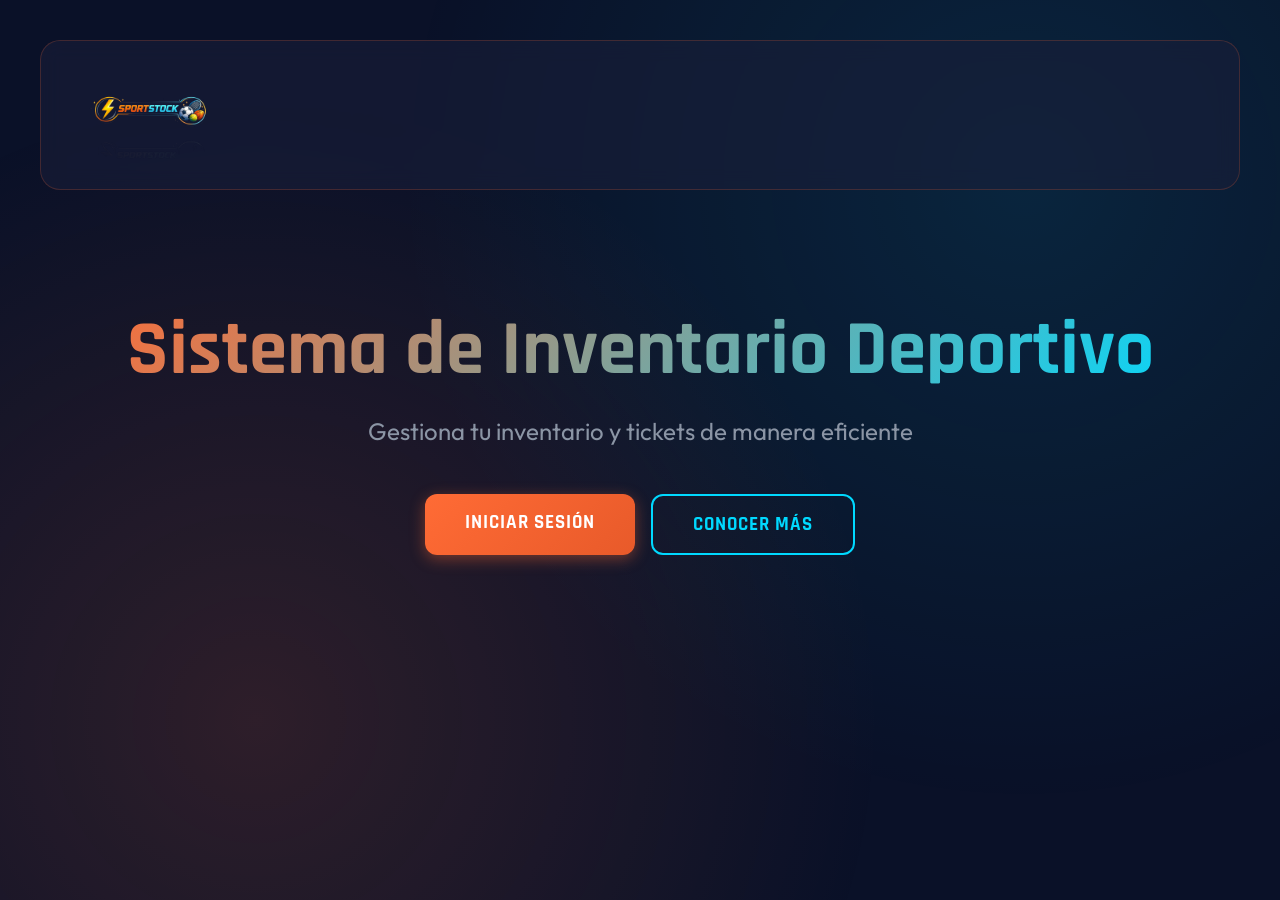
==== dashboard.html @ 63e5577b "Proyecto de Aula" ====
<!DOCTYPE html>
<html lang="es">
<head>
    <meta charset="UTF-8">
    <meta name="viewport" content="width=device-width, initial-scale=1.0">
    <title>Dashboard - SportStock</title>
    <link href="https://fonts.googleapis.com/css2?family=Rajdhani:wght@300;400;500;600;700&family=Outfit:wght@300;400;500;600&display=swap" rel="stylesheet">
    <link href="css/dashboard.css" rel="stylesheet">
    <link href="css/mediaquerys.css" rel="stylesheet">
</head>   
   
<body>
    <div class="grid-pattern"></div>
    <div class="container">
        <!-- HEADER -->
        <header class="header">
            <img class="logo" src="img/Logo deportivo.png" alt="Logo"/>
            <div class="header-right">
                <div class="user-info">
                    <span class="user-role-badge" id="user-role" title="" aria-label="Rol de usuario"></span>
                    <button class="btn btn-secondary btn-small" onclick="logout()">Cerrar Sesión</button>
                </div>
                <button class="hamburger" onclick="toggleMenu()">
                    <span class="hamburger-line"></span>
                    <span class="hamburger-line"></span>
                    <span class="hamburger-line"></span>
                </button>
            </div>
        </header>

        <div class="mobile-menu" id="mobile-menu">
            <button class="close-menu" onclick="toggleMenu()">&times;</button>
            <a href="#" onclick="showView('dashboard'); toggleMenu();">Dashboard</a>
            <a href="#" onclick="showView('inventory'); toggleMenu();">Inventario</a>
            <a href="#" onclick="showView('tickets'); toggleMenu();">Tickets</a>
            <a href="#" onclick="showView('reports'); toggleMenu();">Reportes</a>
        </div>

        <!-- VISTA: DASHBOARD -->
        <div id="dashboard-view" class="view active">
            <h1 class="section-title">Dashboard</h1>
            
            <div class="stats-grid">
                <div class="stat-card">
                    <h3>Total Artículos</h3>
                    <div class="stat-value" id="total-items">0</div>
                </div>
                <div class="stat-card">
                    <h3>Disponibles</h3>
                    <div class="stat-value" id="available-items">0</div>
                </div>
                <div class="stat-card">
                    <h3>Tickets Abiertos</h3>
                    <div class="stat-value" id="open-tickets">0</div>
                </div>
                <div class="stat-card">
                    <h3>Total Tickets</h3>
                    <div class="stat-value" id="total-tickets">0</div>
                </div>
            </div>
        </div>

        <!-- VISTA: INVENTARIO -->
        <div id="inventory-view" class="view">
            <h1 class="section-title">Gestión de Inventario</h1>
            
            <div class="card">
                <div style="display: flex; justify-content: space-between; align-items: center; margin-bottom: 1.5rem;">
                    <h2 style="font-family: 'Rajdhani', sans-serif; font-size: 1.5rem; color: var(--text-light);">Artículos</h2>
                    <button class="btn btn-primary" onclick="openInventoryModal()">+ Nuevo Artículo</button>
                </div>
                
                <div style="overflow-x: auto;">
                    <table id="inventory-table">
                        <thead>
                            <tr>
                                <th>Código</th>
                                <th>Nombre</th>
                                <th>Categoría</th>
                                <th>Cantidad</th>
                                <th>Estado</th>
                                <th>Acciones</th>
                            </tr>
                        </thead>
                        <tbody id="inventory-tbody">
                            <!-- Datos dinámicos -->
                        </tbody>
                    </table>
                </div>
            </div>
        </div>

        <!-- VISTA: TICKETS -->
        <div id="tickets-view" class="view">
            <h1 class="section-title">Sistema de Tickets</h1>
            
            <div class="card">
                <div style="display: flex; justify-content: space-between; align-items: center; margin-bottom: 1.5rem;">
                    <h2 style="font-family: 'Rajdhani', sans-serif; font-size: 1.5rem; color: var(--text-light);">Tickets</h2>
                    <button class="btn btn-primary" onclick="openTicketModal()">+ Nuevo Ticket</button>
                </div>
                
                <div style="overflow-x: auto;">
                    <table id="tickets-table">
                        <thead>
                            <tr>
                                <th>ID</th>
                                <th>Título</th>
                                <th>Solicitante</th>
                                <th>Estado</th>
                                <th>Fecha</th>
                                <th>Acciones</th>
                            </tr>
                        </thead>
                        <tbody id="tickets-tbody">
                            <!-- Datos dinámicos -->
                        </tbody>
                    </table>
                </div>
            </div>
        </div>

        <!-- VISTA: REPORTES -->
        <div id="reports-view" class="view">
            <h1 class="section-title">Reportes y Estadísticas</h1>
            
            <div class="stats-grid">
                <div class="stat-card">
                    <h3>Préstamos del Mes</h3>
                    <div class="stat-value">24</div>
                </div>
                <div class="stat-card">
                    <h3>Tickets Resueltos</h3>
                    <div class="stat-value">18</div>
                </div>
                <div class="stat-card">
                    <h3>Artículos Más Solicitados</h3>
                    <div class="stat-value">Balones</div>
                </div>
                <div class="stat-card">
                    <h3>Tasa de Resolución</h3>
                    <div class="stat-value">87%</div>
                </div>
            </div>

            <div class="card">
                <h2 style="font-family: 'Rajdhani', sans-serif; font-size: 1.5rem; margin-bottom: 1rem; color: var(--text-light);">Actividad Reciente</h2>
                <p style="color: var(--text-muted);">Los reportes detallados estarán disponibles próximamente.</p>
            </div>
        </div>
    </div>

    <!-- MODAL INVENTARIO -->
    <div id="inventory-modal" class="modal">
        <div class="modal-content">
            <div class="modal-header">
                <h2 class="modal-title" id="inventory-modal-title">Nuevo Artículo</h2>
                <button class="close-modal" onclick="closeInventoryModal()">&times;</button>
            </div>
            
            <form id="inventory-form">
                <input type="hidden" id="item-id">
                
                <div class="form-row">
                    <div class="form-group">
                        <label>Código</label>
                        <input type="text" id="item-code" required>
                    </div>
                    <div class="form-group">
                        <label>Nombre</label>
                        <input type="text" id="item-name" required>
                    </div>
                </div>
                
                <div class="form-row">
                    <div class="form-group">
                        <label>Categoría</label>
                        <select id="item-category" required>
                            <option value="">Seleccionar...</option>
                            <option value="Fútbol">Fútbol</option>
                            <option value="Basketball">Basketball</option>
                            <option value="Voleibol">Voleibol</option>
                            <option value="Tenis">Tenis</option>
                            <option value="Otros">Otros</option>
                        </select>
                    </div>
                    <div class="form-group">
                        <label>Cantidad</label>
                        <input type="number" id="item-quantity" min="0" required>
                    </div>
                </div>
                
                <div class="form-group">
                    <label>Descripción</label>
                    <textarea id="item-description" rows="3"></textarea>
                </div>
                
                <div class="actions">
                    <button type="submit" class="btn btn-primary">Guardar</button>
                    <button type="button" class="btn btn-secondary" onclick="closeInventoryModal()">Cancelar</button>
                </div>
            </form>
        </div>
    </div>

    <!-- MODAL TICKETS -->
    <div id="ticket-modal" class="modal">
        <div class="modal-content">
            <div class="modal-header">
                <h2 class="modal-title" id="ticket-modal-title">Nuevo Ticket</h2>
                <button class="close-modal" onclick="closeTicketModal()">&times;</button>
            </div>
            
            <form id="ticket-form">
                <input type="hidden" id="ticket-id">
                
                <div class="form-group">
                    <label>Título</label>
                    <input type="text" id="ticket-title" required>
                </div>
                
                <div class="form-row">
                    <div class="form-group">
                        <label>Solicitante</label>
                        <input type="text" id="ticket-requester" required>
                    </div>
                    <div class="form-group">
                        <label>Estado</label>
                        <select id="ticket-status" required>
                            <option value="Abierto">Abierto</option>
                            <option value="En Proceso">En Proceso</option>
                            <option value="Cerrado">Cerrado</option>
                        </select>
                    </div>
                </div>
                
                <div class="form-group">
                    <label>Descripción</label>
                    <textarea id="ticket-description" rows="4" required></textarea>
                </div>
                
                <div class="actions">
                    <button type="submit" class="btn btn-primary">Guardar</button>
                    <button type="button" class="btn btn-secondary" onclick="closeTicketModal()">Cancelar</button>
                </div>
            </form>
        </div>
    </div>
    

    <script src="app.js"></script>

    <script>
        function toggleMenu() {
            document.getElementById('mobile-menu').classList.toggle('active');
        }
    </script>

    <footer class="footer">
        <p>&copy; 2026 Estiven Castro. Todos los derechos reservados.</p>
    </footer>

</body>
</html>
---- css/dashboard.css ----
* {
            margin: 0;
            padding: 0;
            box-sizing: border-box;
        }

        :root {
            --primary: #FF6B35;
            --primary-dark: #E85A2A;
            --secondary: #004E89;
            --accent: #00D9FF;
            --bg-dark: #0A1128;
            --text-light: #F0F4F8;
            --text-muted: #8B95A5;
            --success: #00E676;
            --warning: #FFD600;
            --error: #FF3D3D;
        }

        body {
            font-family: 'Outfit', sans-serif;
            background: var(--bg-dark);
            color: var(--text-light);
            min-height: 100vh;
        }

        body::before {
            content: '';
            position: fixed;
            top: 0;
            left: 0;
            width: 100%;
            height: 100%;
            background: 
                radial-gradient(circle at 20% 80%, rgba(255, 107, 53, 0.15) 0%, transparent 50%),
                radial-gradient(circle at 80% 20%, rgba(0, 217, 255, 0.1) 0%, transparent 50%);
            z-index: 0;
            pointer-events: none;
        }

        .grid-pattern {
            position: fixed;
            top: 0;
            left: 0;
            width: 100%;
            height: 100%;
            background-image: 
                linear-gradient(rgba(255, 107, 53, 0.03) 1px, transparent 1px),
                linear-gradient(90deg, rgba(255, 107, 53, 0.03) 1px, transparent 1px);
            background-size: 50px 50px;
            z-index: 0;
            pointer-events: none;
            opacity: 0.5;
        }

        .container {
            max-width: 1400px;
            margin: 0 auto;
            padding: 2rem;
            position: relative;
            z-index: 1;
        }

        .header {
            display: flex;
            justify-content: space-between;
            align-items: center;
            padding: 1.5rem 2rem;
            background: rgba(26, 31, 58, 0.6);
            backdrop-filter: blur(10px);
            border-radius: 20px;
            border: 1px solid rgba(255, 107, 53, 0.2);
            margin-bottom: 2rem;
        }

        .header-right {
            display: flex;
            align-items: center;
            gap: 1rem;
        }

        .logo {
            display: flex;
            align-items: center;
            gap: 1rem;
            font-family: 'Rajdhani', sans-serif;
            font-size: 2rem;
            font-weight: 700;
            color: var(--primary);
            text-transform: uppercase;
            width: 20vw;
            height: 20vh;
        }

        .user-info {
            display: flex;
            align-items: center;
            gap: 1rem;
        }

        .user-name {
            color: var(--text-light);
            font-weight: 500;
        }

        .user-role-badge {
            position: relative;
            display: none;
            align-items: center;
            justify-content: center;
            width: 2.2rem;
            height: 2.2rem;
            border-radius: 50%;
            background: rgba(255, 255, 255, 0.08);
            border: 1px solid rgba(255, 255, 255, 0.14);
            color: var(--text-light);
            font-size: 1.1rem;
            box-shadow: inset 0 0 0 1px rgba(255, 255, 255, 0.03);
            transition: transform 0.2s ease, background 0.2s ease, box-shadow 0.2s ease;
            cursor: default;
        }

        .user-role-badge.role-admin {
            background: rgba(255, 241, 179, 0.16);
            border-color: rgba(255, 199, 44, 0.35);
            color: #ffdd67;
            box-shadow: inset 0 0 0 1px rgba(255, 199, 44, 0.18);
        }

        .user-role-badge:hover {
            transform: translateY(-1px);
            background: rgba(255, 255, 255, 0.16);
            box-shadow: 0 8px 18px rgba(0, 0, 0, 0.16);
        }

        .user-role-badge::after {
            content: '';
            position: absolute;
            bottom: -0.08rem;
            right: -0.08rem;
            width: 1rem;
            height: 1rem;
            border-radius: 50%;
            background: rgba(255, 107, 53, 0.95);
            border: 2px solid rgba(255, 255, 255, 0.18);
            display: flex;
            align-items: center;
            justify-content: center;
            font-size: 0.75rem;
            color: #fff;
            opacity: 0;
            transform: scale(0.7);
            transition: opacity 0.2s ease, transform 0.2s ease, background 0.2s ease;
        }

        .user-role-badge.role-admin::after {
            content: '⚙️';
            background: linear-gradient(135deg, #ffce54, #ffb300);
            border-color: rgba(255, 214, 77, 0.35);
            color: #24211e;
            opacity: 1;
            transform: scale(1);
        }

        .user-role-badge[title]:hover::before {
            content: attr(title);
            position: absolute;
            bottom: -2.4rem;
            left: 50%;
            transform: translateX(-50%);
            background: rgba(10, 17, 40, 0.95);
            color: #fff;
            font-size: 0.75rem;
            padding: 0.4rem 0.6rem;
            border-radius: 8px;
            white-space: nowrap;
            z-index: 10;
            opacity: 1;
        }

        .view {
            display: none;
        }

        .view.active {
            display: block;
            animation: fadeIn 0.5s;
        }

        @keyframes fadeIn {
            from { opacity: 0; transform: translateY(20px); }
            to { opacity: 1; transform: translateY(0); }
        }

        .section-title {
            font-family: 'Rajdhani', sans-serif;
            font-size: 2rem;
            font-weight: 700;
            margin-bottom: 2rem;
            background: linear-gradient(135deg, var(--primary), var(--accent));
            -webkit-background-clip: text;
            -webkit-text-fill-color: transparent;
            text-transform: uppercase;
        }

        .stats-grid {
            display: grid;
            grid-template-columns: repeat(auto-fit, minmax(250px, 1fr));
            gap: 1.5rem;
            margin-bottom: 2rem;
        }

        .stat-card {
            background: rgba(26, 31, 58, 0.8);
            backdrop-filter: blur(20px);
            border-radius: 20px;
            padding: 2rem;
            border: 1px solid rgba(255, 107, 53, 0.2);
            transition: all 0.3s ease;
        }

        .stat-card:hover {
            transform: translateY(-5px);
            border-color: var(--primary);
        }

        .stat-card h3 {
            font-family: 'Rajdhani', sans-serif;
            font-size: 0.9rem;
            text-transform: uppercase;
            color: var(--text-muted);
            margin-bottom: 0.5rem;
        }

        .stat-value {
            font-family: 'Rajdhani', sans-serif;
            font-size: 2.5rem;
            font-weight: 700;
            background: linear-gradient(135deg, var(--primary), var(--accent));
            -webkit-background-clip: text;
            -webkit-text-fill-color: transparent;
        }

        .btn {
            padding: 0.8rem 1.5rem;
            border: none;
            border-radius: 12px;
            font-family: 'Rajdhani', sans-serif;
            font-size: 1rem;
            font-weight: 700;
            text-transform: uppercase;
            cursor: pointer;
            transition: all 0.3s ease;
        }

        .btn-primary {
            background: linear-gradient(135deg, var(--primary), var(--primary-dark));
            color: white;
            box-shadow: 0 4px 15px rgba(255, 107, 53, 0.4);
        }

        .btn-primary:hover {
            transform: translateY(-2px);
        }

        .btn-secondary {
            background: rgba(0, 78, 137, 0.3);
            color: var(--accent);
            border: 2px solid var(--accent);
        }

        .btn-danger {
            background: rgba(255, 61, 61, 0.2);
            color: var(--error);
            border: 2px solid var(--error);
        }

        .btn-small {
            padding: 0.5rem 1rem;
            font-size: 0.85rem;
        }

        .card {
            background: rgba(26, 31, 58, 0.8);
            backdrop-filter: blur(20px);
            border-radius: 20px;
            padding: 2rem;
            border: 1px solid rgba(255, 107, 53, 0.2);
            margin-bottom: 2rem;
        }

        .form-group {
            margin-bottom: 1.5rem;
        }

        label {
            display: block;
            margin-bottom: 0.5rem;
            color: var(--text-light);
            font-weight: 500;
            text-transform: uppercase;
            font-size: 0.9rem;
        }

        input, select, textarea {
            width: 100%;
            padding: 1rem;
            background: rgba(0, 0, 0, 0.3);
            border: 2px solid rgba(255, 107, 53, 0.2);
            border-radius: 12px;
            color: var(--text-light);
            font-family: 'Outfit', sans-serif;
            font-size: 1rem;
        }

        input:focus, select:focus, textarea:focus {
            outline: none;
            border-color: var(--primary);
        }

        .form-row {
            display: grid;
            grid-template-columns: repeat(auto-fit, minmax(200px, 1fr));
            gap: 1rem;
        }

        table {
            width: 100%;
            border-collapse: collapse;
        }

        thead {
            border-bottom: 2px solid var(--primary);
        }

        th {
            padding: 1rem;
            text-align: left;
            font-family: 'Rajdhani', sans-serif;
            font-weight: 700;
            text-transform: uppercase;
            color: var(--primary);
        }

        td {
            padding: 1rem;
            border-bottom: 1px solid rgba(255, 107, 53, 0.1);
        }

        tr:hover {
            background: rgba(255, 107, 53, 0.05);
        }

        .status-badge {
            padding: 0.4rem 0.8rem;
            border-radius: 20px;
            font-size: 0.75rem;
            font-weight: 600;
            text-transform: uppercase;
        }

        .status-disponible {
            background: rgba(0, 230, 118, 0.2);
            color: var(--success);
            border: 1px solid var(--success);
        }

        .status-prestado {
            background: rgba(255, 214, 0, 0.2);
            color: var(--warning);
            border: 1px solid var(--warning);
        }

        .status-abierto {
            background: rgba(0, 217, 255, 0.2);
            color: var(--accent);
            border: 1px solid var(--accent);
        }

        .status-cerrado {
            background: rgba(139, 149, 165, 0.2);
            color: var(--text-muted);
            border: 1px solid var(--text-muted);
        }

        .status-en-proceso {
            background: rgba(255, 214, 0, 0.2);
            color: var(--warning);
            border: 1px solid var(--warning);
        }

        .modal {
            display: none;
            position: fixed;
            top: 0;
            left: 0;
            width: 100%;
            height: 100%;
            background: rgba(0, 0, 0, 0.8);
            z-index: 1000;
            justify-content: center;
            align-items: center;
        }

        .modal.show {
            display: flex;
        }

        .modal-content {
            background: rgba(26, 31, 58, 0.95);
            border-radius: 24px;
            padding: 2rem;
            max-width: 600px;
            width: 90%;
            max-height: 90vh;
            overflow-y: auto;
            border: 1px solid rgba(255, 107, 53, 0.3);
        }

        .modal-header {
            display: flex;
            justify-content: space-between;
            align-items: center;
            margin-bottom: 2rem;
        }

        .modal-title {
            font-family: 'Rajdhani', sans-serif;
            font-size: 1.8rem;
            color: var(--primary);
        }

        .close-modal {
            background: none;
            border: none;
            color: var(--text-light);
            font-size: 2rem;
            cursor: pointer;
        }

        .actions {
            display: flex;
            gap: 0.5rem;
        }

.footer {
    text-align: center;
    padding: 2rem;
    background: rgba(26, 31, 58, 0.6);
    color: var(--text-muted);
    margin-top: 2rem;
    border: 1px solid rgba(255, 107, 53, 0.2);
}

        .hamburger {
            display: flex;
            flex-direction: column;
            cursor: pointer;
            background: rgba(255, 255, 255, 0.08);
            border: 1px solid rgba(255, 255, 255, 0.12);
            border-radius: 12px;
            padding: 0.75rem;
            gap: 4px;
        }

        .hamburger-line {
            width: 24px;
            height: 3px;
            background: var(--text-light);
            border-radius: 2px;
            transition: transform 0.3s, opacity 0.3s;
        }

        .mobile-menu {
            position: fixed;
            top: 0;
            right: 0;
            left: auto;
            transform: translateX(100%);
            width: 280px;
            height: 100%;
            background: rgba(26, 31, 58, 0.98);
            backdrop-filter: blur(22px);
            border-left: 1px solid rgba(255, 107, 53, 0.2);
            box-shadow: -10px 0 40px rgba(0, 0, 0, 0.35);
            transition: transform 0.35s ease, opacity 0.25s ease;
            opacity: 0;
            z-index: 1000;
            padding: 2rem 1.75rem;
            display: flex;
            flex-direction: column;
            gap: 1rem;
        }

        .mobile-menu.active {
            transform: translateX(0);
            opacity: 1;
        }

        .mobile-menu a {
            color: var(--text-light);
            text-decoration: none;
            font-family: 'Rajdhani', sans-serif;
            font-size: 1.2rem;
            padding: 0.5rem;
            border-radius: 10px;
            transition: background 0.3s;
        }

        .mobile-menu a:hover {
            background: rgba(255, 107, 53, 0.1);
        }

        .close-menu {
            position: absolute;
            top: 1rem;
            right: 1rem;
            background: none;
            border: none;
            color: var(--primary);
            font-size: 2rem;
            cursor: pointer;
            padding: 0.5rem;
            border-radius: 50%;
            transition: all 0.3s ease;
            width: 40px;
            height: 40px;
            display: flex;
            align-items: center;
            justify-content: center;
        }

        .close-menu:hover {
            background: rgba(255, 107, 53, 0.2);
            transform: scale(1.1);
            color: var(--accent);
        
}
---- css/mediaquerys.css ----
﻿/*Resolucion para Moviles*/

@media (max-width: 599px) {
    .container {
        padding: 1rem;
    }

    .header {
        flex-direction: row;
        justify-content: space-between;
        align-items: center;
        gap: 0.75rem;
        padding: 0.8rem 1rem;
    }

    .logo {
        width: auto;
        max-width: 220px;
        max-height: 4.4rem;
    }
    
    .hero {
        padding: 2.5rem 1rem;
    }

    .hero h1 {
        font-size: 2.8rem;
    }

    .hero p {
        font-size: 1rem;
        margin-bottom: 2rem;
    }

    .cta-buttons {
        flex-direction: column;
        width: 100%;
    }

    .btn {
        width: 100%;
        padding: 1rem 1.25rem;
    }

    .features {
        grid-template-columns: 1fr;
        gap: 1rem;
    }

    .feature-card {
        padding: 1.5rem;
    }

    .auth-section {
        margin-top: 2rem;
        padding: 0 0.5rem;
    }

    .auth-card {
        padding: 2rem;
    }

    input,
    select,
    textarea {
        font-size: 0.95rem;
        padding: 0.9rem;
    }

    .stats-grid {
        grid-template-columns: 1fr;
        gap: 1rem;
    }

    .section-title {
        font-size: 1.8rem;
    }

    .header-right {
        width: 100%;
        flex-direction: row;
        align-items: center;
        justify-content: flex-end;
        gap: 0.35rem;
        flex-wrap: nowrap;
    }

    .logo {
        width: auto;
        height: auto;
        max-width: 180px;
        max-height: 3.6rem;
    }

    .user-info {
        justify-content: flex-end;
        width: auto;
        gap: 0.35rem;
        flex-wrap: nowrap;
        align-items: center;
    }

    .user-name {
        display: none;
    }

    .header-right .btn {
        width: auto;
        white-space: nowrap;
        margin: 0;
        padding: 0.7rem 1rem;
    }

    .hamburger {
        align-self: center;
        margin-left: 0.15rem;
        padding: 0.65rem;
    }

    .card > div {
        flex-wrap: wrap;
        gap: 0.75rem;
    }

    .card .btn-primary {
        padding: 0.75rem 1rem;
        font-size: 0.95rem;
        min-width: 0;
    }

    .status-badge {
        padding: 0.25rem 0.5rem;
        font-size: 0.7rem;
        white-space: nowrap;
    }

    .mobile-menu {
        width: 100%;
    }

    .container {
        padding-bottom: 2rem;
    }

    .footer {
        margin-top: 3rem;
    }

    .modal-content {
        width: 95%;
        padding: 1.5rem;
    }

    .actions {
        flex-direction: column;
    }

    .form-row {
        grid-template-columns: 1fr;
    }
}


/*Resolucion para Tablets*/

@media (min-width: 600px) and (max-width: 899px) {
    .container {
        padding: 1.5rem;
    }

    .header {
        padding: 1.25rem 1.5rem;
        flex-wrap: wrap;
        justify-content: space-between;
    }

    .logo {
        max-width: 260px;
        max-height: 4.2rem;
    }

    .header-right {
        width: 100%;
        display: flex;
        align-items: center;
        justify-content: flex-end;
        gap: 0.75rem;
        flex-wrap: wrap;
    }

    .user-info {
        justify-content: flex-end;
        gap: 0.5rem;
        flex-wrap: nowrap;
        width: auto;
    }

    .header-right .btn {
        padding: 0.75rem 1rem;
        white-space: nowrap;
    }

    .hamburger {
        margin-left: 0.15rem;
    }

    .card .btn-primary {
        min-width: 10rem;
    }

    .status-badge {
        display: inline-flex;
        align-items: center;
        justify-content: center;
        padding: 0.3rem 0.65rem;
        font-size: 0.75rem;
        min-width: 5rem;
        line-height: 1.2;
    }

    .status-en-proceso {
        min-width: 6.5rem;
    }

    .actions button {
        padding: 0.45rem 0.75rem;
        font-size: 0.8rem;
    }

    .hero h1 {
        font-size: 3.6rem;
    }

    .hero p {
        font-size: 1.25rem;
    }

    .features {
        grid-template-columns: repeat(2, minmax(260px, 1fr));
    }

    .feature-card {
        padding: 1.75rem;
    }

    .auth-card {
        max-width: 520px;
        padding: 2.25rem;
    }

    .stats-grid {
        grid-template-columns: repeat(2, minmax(220px, 1fr));
    }

    .form-row {
        grid-template-columns: 1fr;
    }
}


/*Resolucion para Desktop*/

@media (min-width: 900px) and (max-width: 1199px) {
    .container {
        padding: 2rem;
    }

    .header {
        padding: 1.5rem 2rem;
    }

    .hero h1 {
        font-size: 4.2rem;
    }

    .features {
        grid-template-columns: repeat(3, minmax(260px, 1fr));
        gap: 2rem;
    }

    .auth-card {
        max-width: 560px;
    }

    .stats-grid {
        grid-template-columns: repeat(4, minmax(220px, 1fr));
    }

    .mobile-menu {
        width: 320px;
    }
}


/*Resolucion para extra large*/

@media (min-width: 1200px) {
    .container {
        padding: 2.5rem;
    }

    .hero h1 {
        font-size: 4.8rem;
    }

    .features {
        gap: 2.5rem;
    }

    .stats-grid {
        gap: 2rem;
    }

    .modal-content {
        max-width: 700px;
    }
}
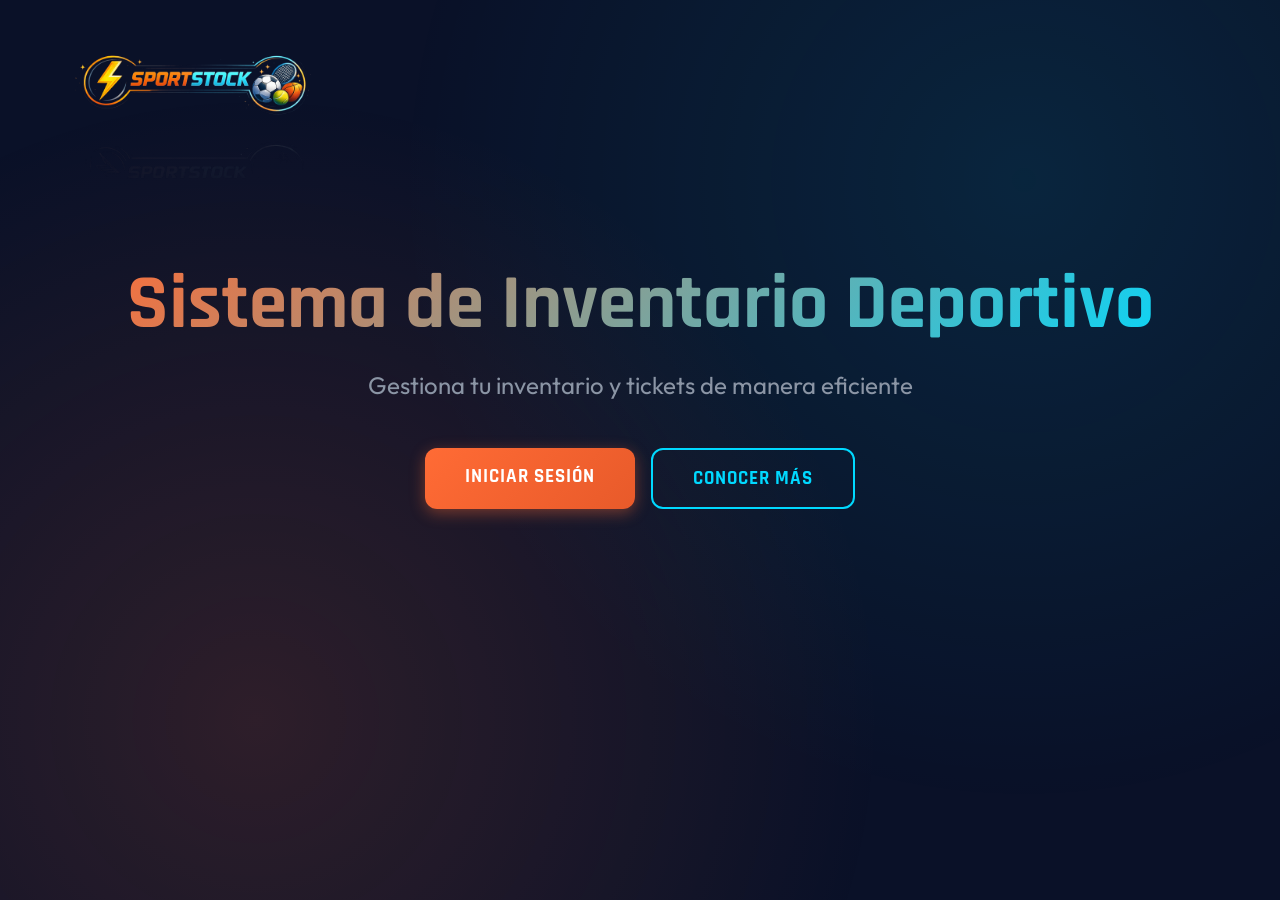
==== commit b65b1dd7: "añade input imagen" ====
--- a/dashboard.html
+++ b/dashboard.html
@@ -1,25 +1,42 @@
 <!DOCTYPE html>
 <html lang="es">
 <head>
+    <!-- Configuración básica del documento HTML para el dashboard -->
     <meta charset="UTF-8">
     <meta name="viewport" content="width=device-width, initial-scale=1.0">
     <title>Dashboard - SportStock</title>
+    <!-- Favicon -->
+    <link rel="icon" href="img/Logo deportivo.png" type="image/png">
+
+    <!-- Fuentes de Google para mantener consistencia visual -->
     <link href="https://fonts.googleapis.com/css2?family=Rajdhani:wght@300;400;500;600;700&family=Outfit:wght@300;400;500;600&display=swap" rel="stylesheet">
-    <link href="css/dashboard.css" rel="stylesheet">
-    <link href="css/mediaquerys.css" rel="stylesheet">
-</head>   
-   
+    
+    <!-- Iconos profesionales Boxicons -->
+    <link href='https://unpkg.com/boxicons@2.1.4/css/boxicons.min.css' rel='stylesheet'>
+
+    <!-- Hojas de estilo específicas del dashboard -->
+    <link href="css/dashboard.css" rel="stylesheet"> <!-- Estilos principales del dashboard -->
+    <link href="css/mediaquerys.css" rel="stylesheet"> <!-- Estilos responsivos -->
+</head>
+
 <body>
+    <!-- Patrón de fondo decorativo -->
     <div class="grid-pattern"></div>
+
+    <!-- Contenedor principal del dashboard -->
     <div class="container">
-        <!-- HEADER -->
+        <!-- HEADER PRINCIPAL -->
         <header class="header">
+            <!-- Logo del sistema -->
             <img class="logo" src="img/Logo deportivo.png" alt="Logo"/>
+
+            <!-- Información del usuario y controles -->
             <div class="header-right">
                 <div class="user-info">
+                    <!-- Indicador de rol del usuario (admin/usuario) -->
                     <span class="user-role-badge" id="user-role" title="" aria-label="Rol de usuario"></span>
-                    <button class="btn btn-secondary btn-small" onclick="logout()">Cerrar Sesión</button>
-                </div>
+                </div>
+                <!-- Botón hamburguesa para menú móvil -->
                 <button class="hamburger" onclick="toggleMenu()">
                     <span class="hamburger-line"></span>
                     <span class="hamburger-line"></span>
@@ -28,31 +45,57 @@
             </div>
         </header>
 
+        <!-- MENÚ LATERAL (Móvil y Escritorio) -->
         <div class="mobile-menu" id="mobile-menu">
             <button class="close-menu" onclick="toggleMenu()">&times;</button>
-            <a href="#" onclick="showView('dashboard'); toggleMenu();">Dashboard</a>
-            <a href="#" onclick="showView('inventory'); toggleMenu();">Inventario</a>
-            <a href="#" onclick="showView('tickets'); toggleMenu();">Tickets</a>
-            <a href="#" onclick="showView('reports'); toggleMenu();">Reportes</a>
-        </div>
-
-        <!-- VISTA: DASHBOARD -->
+            <div class="menu-header">
+                <h3>Menú</h3>
+            </div>
+            <!-- Enlaces de navegación -->
+            <a href="#" onclick="showView('dashboard'); toggleMenu();">
+                <span class="menu-icon"><i class='bx bx-grid-alt'></i></span> Dashboard
+            </a>
+            <a href="#" onclick="showView('inventory'); toggleMenu();">
+                <span class="menu-icon"><i class='bx bx-box'></i></span> Inventario
+            </a>
+            <a href="#" onclick="showView('tickets'); toggleMenu();">
+                <span class="menu-icon"><i class='bx bx-receipt'></i></span> Tickets
+            </a>
+            <a href="#" onclick="showView('reports'); toggleMenu();">
+                <span class="menu-icon"><i class='bx bx-bar-chart-alt-2'></i></span> Reportes
+            </a>
+            <a href="#" onclick="showView('cart'); toggleMenu();">
+                <span class="menu-icon"><i class='bx bx-cart'></i></span> Carrito <span id="cart-count" class="cart-badge">0</span>
+            </a>
+            <div class="menu-footer">
+                <button class="btn btn-secondary btn-small logout-menu-btn" onclick="logout()">
+                    <span class="menu-icon"><i class='bx bx-log-out'></i></span> Cerrar Sesión
+                </button>
+            </div>
+        </div>
+
+        <!-- VISTA: DASHBOARD PRINCIPAL -->
         <div id="dashboard-view" class="view active">
             <h1 class="section-title">Dashboard</h1>
-            
+
+            <!-- Grid de estadísticas principales -->
             <div class="stats-grid">
+                <!-- Estadística: Total de artículos en inventario -->
                 <div class="stat-card">
                     <h3>Total Artículos</h3>
                     <div class="stat-value" id="total-items">0</div>
                 </div>
+                <!-- Estadística: Artículos disponibles -->
                 <div class="stat-card">
                     <h3>Disponibles</h3>
                     <div class="stat-value" id="available-items">0</div>
                 </div>
+                <!-- Estadística: Tickets abiertos -->
                 <div class="stat-card">
                     <h3>Tickets Abiertos</h3>
                     <div class="stat-value" id="open-tickets">0</div>
                 </div>
+                <!-- Estadística: Total de tickets -->
                 <div class="stat-card">
                     <h3>Total Tickets</h3>
                     <div class="stat-value" id="total-tickets">0</div>
@@ -60,28 +103,34 @@
             </div>
         </div>
 
-        <!-- VISTA: INVENTARIO -->
+        <!-- VISTA: GESTIÓN DE INVENTARIO -->
         <div id="inventory-view" class="view">
             <h1 class="section-title">Gestión de Inventario</h1>
-            
+
+            <!-- Contenedor de la tabla de inventario -->
             <div class="card">
                 <div style="display: flex; justify-content: space-between; align-items: center; margin-bottom: 1.5rem;">
                     <h2 style="font-family: 'Rajdhani', sans-serif; font-size: 1.5rem; color: var(--text-light);">Artículos</h2>
+                    <!-- Botón para agregar nuevo artículo (solo para admin) -->
                     <button class="btn btn-primary" onclick="openInventoryModal()">+ Nuevo Artículo</button>
                 </div>
-                
+
+                <!-- Tabla de inventario con scroll horizontal -->
                 <div style="overflow-x: auto;">
                     <table id="inventory-table">
                         <thead>
                             <tr>
+                                <th>Imagen</th>
                                 <th>Código</th>
                                 <th>Nombre</th>
                                 <th>Categoría</th>
+                                <th>Precio</th>
                                 <th>Cantidad</th>
                                 <th>Estado</th>
                                 <th>Acciones</th>
                             </tr>
                         </thead>
+                        <!-- Cuerpo de la tabla donde se renderizan los artículos dinámicamente -->
                         <tbody id="inventory-tbody">
                             <!-- Datos dinámicos -->
                         </tbody>
@@ -90,13 +139,15 @@
             </div>
         </div>
 
-        <!-- VISTA: TICKETS -->
+        <!-- VISTA: SISTEMA DE TICKETS -->
         <div id="tickets-view" class="view">
             <h1 class="section-title">Sistema de Tickets</h1>
-            
+
+            <!-- Contenedor de la tabla de tickets -->
             <div class="card">
                 <div style="display: flex; justify-content: space-between; align-items: center; margin-bottom: 1.5rem;">
                     <h2 style="font-family: 'Rajdhani', sans-serif; font-size: 1.5rem; color: var(--text-light);">Tickets</h2>
+                    <!-- Botón para crear nuevo ticket (solo para admin) -->
                     <button class="btn btn-primary" onclick="openTicketModal()">+ Nuevo Ticket</button>
                 </div>
                 
@@ -107,6 +158,7 @@
                                 <th>ID</th>
                                 <th>Título</th>
                                 <th>Solicitante</th>
+                                <th>Implementos</th>
                                 <th>Estado</th>
                                 <th>Fecha</th>
                                 <th>Acciones</th>
@@ -148,6 +200,42 @@
                 <p style="color: var(--text-muted);">Los reportes detallados estarán disponibles próximamente.</p>
             </div>
         </div>
+
+        <!-- VISTA: CARRITO -->
+        <div id="cart-view" class="view">
+            <h1 class="section-title">Carrito de Implementos</h1>
+
+            <div class="card">
+                <div style="display: flex; justify-content: space-between; align-items: center; margin-bottom: 1.5rem;">
+                    <h2 style="font-family: 'Rajdhani', sans-serif; font-size: 1.5rem; color: var(--text-light);">Implementos Seleccionados</h2>
+                    <button class="btn btn-primary" id="checkout-btn" onclick="checkoutCart()">Confirmar Préstamo</button>
+                </div>
+                
+                <div style="overflow-x: auto;">
+                    <table id="cart-table">
+                        <thead>
+                            <tr>
+                                <th>Imagen</th>
+                                <th>Código</th>
+                                <th>Nombre</th>
+                                <th>Cantidad</th>
+                                <th>Precio</th>
+                                <th>Subtotal</th>
+                                <th>Acciones</th>
+                            </tr>
+                        </thead>
+                        <tbody id="cart-tbody">
+                            <!-- Datos del carrito dinámicos -->
+                        </tbody>
+                    </table>
+                    <div class="cart-summary">
+                        <span>Total general:</span>
+                        <strong id="cart-total">$ 0</strong>
+                    </div>
+                    <p id="empty-cart-msg" style="text-align: center; color: var(--text-muted); margin-top: 1rem; display: none;">El carrito está vacío</p>
+                </div>
+            </div>
+        </div>
     </div>
 
     <!-- MODAL INVENTARIO -->
@@ -189,6 +277,25 @@
                         <input type="number" id="item-quantity" min="0" required>
                     </div>
                 </div>
+
+                <div class="form-row">
+                    <div class="form-group">
+                        <label>Precio</label>
+                        <input type="number" id="item-price" min="0" step="0.01" required>
+                    </div>
+                </div>
+
+                <div class="form-row">
+                    <div class="form-group">
+                        <label>Imagen (archivo)</label>
+                        <input type="file" id="item-image-file" accept="image/*">
+                    </div>
+                    <div class="form-group">
+                        <label>Imagen (URL)</label>
+                        <input type="url" id="item-image-url" placeholder="https://...">
+                    </div>
+                </div>
+                <p class="form-hint">Si eliges archivo se usa en lugar de URL.</p>
                 
                 <div class="form-group">
                     <label>Descripción</label>
@@ -203,7 +310,7 @@
         </div>
     </div>
 
-    <!-- MODAL TICKETS -->
+    <!-- MODAL PARA GESTIÓN DE TICKETS -->
     <div id="ticket-modal" class="modal">
         <div class="modal-content">
             <div class="modal-header">
@@ -211,14 +318,18 @@
                 <button class="close-modal" onclick="closeTicketModal()">&times;</button>
             </div>
             
+            <!-- Formulario para crear/editar tickets -->
             <form id="ticket-form">
+                <!-- Campo oculto para ID del ticket (para ediciones) -->
                 <input type="hidden" id="ticket-id">
                 
+                <!-- Campo de título del ticket -->
                 <div class="form-group">
                     <label>Título</label>
                     <input type="text" id="ticket-title" required>
                 </div>
                 
+                <!-- Fila de campos: solicitante y estado -->
                 <div class="form-row">
                     <div class="form-group">
                         <label>Solicitante</label>
@@ -234,11 +345,13 @@
                     </div>
                 </div>
                 
+                <!-- Campo de descripción del ticket -->
                 <div class="form-group">
                     <label>Descripción</label>
                     <textarea id="ticket-description" rows="4" required></textarea>
                 </div>
                 
+                <!-- Botones de acción del modal -->
                 <div class="actions">
                     <button type="submit" class="btn btn-primary">Guardar</button>
                     <button type="button" class="btn btn-secondary" onclick="closeTicketModal()">Cancelar</button>
@@ -246,16 +359,19 @@
             </form>
         </div>
     </div>
-    
-
+
+    <!-- Script principal que maneja toda la lógica del dashboard -->
     <script src="app.js"></script>
 
+    <!-- Script adicional para funcionalidad específica del dashboard -->
     <script>
+        // Función para alternar el menú móvil
         function toggleMenu() {
             document.getElementById('mobile-menu').classList.toggle('active');
         }
     </script>
 
+    <!-- Pie de página -->
     <footer class="footer">
         <p>&copy; 2026 Estiven Castro. Todos los derechos reservados.</p>
     </footer>
--- a/css/dashboard.css
+++ b/css/dashboard.css
@@ -1,102 +1,120 @@
- * {
-            margin: 0;
-            padding: 0;
-            box-sizing: border-box;
-        }
-
-        :root {
-            --primary: #FF6B35;
-            --primary-dark: #E85A2A;
-            --secondary: #004E89;
-            --accent: #00D9FF;
-            --bg-dark: #0A1128;
-            --text-light: #F0F4F8;
-            --text-muted: #8B95A5;
-            --success: #00E676;
-            --warning: #FFD600;
-            --error: #FF3D3D;
-        }
-
-        body {
-            font-family: 'Outfit', sans-serif;
-            background: var(--bg-dark);
-            color: var(--text-light);
-            min-height: 100vh;
-        }
-
-        body::before {
-            content: '';
-            position: fixed;
-            top: 0;
-            left: 0;
-            width: 100%;
-            height: 100%;
-            background: 
-                radial-gradient(circle at 20% 80%, rgba(255, 107, 53, 0.15) 0%, transparent 50%),
-                radial-gradient(circle at 80% 20%, rgba(0, 217, 255, 0.1) 0%, transparent 50%);
-            z-index: 0;
-            pointer-events: none;
-        }
-
-        .grid-pattern {
-            position: fixed;
-            top: 0;
-            left: 0;
-            width: 100%;
-            height: 100%;
-            background-image: 
-                linear-gradient(rgba(255, 107, 53, 0.03) 1px, transparent 1px),
-                linear-gradient(90deg, rgba(255, 107, 53, 0.03) 1px, transparent 1px);
-            background-size: 50px 50px;
-            z-index: 0;
-            pointer-events: none;
-            opacity: 0.5;
-        }
-
-        .container {
-            max-width: 1400px;
-            margin: 0 auto;
-            padding: 2rem;
-            position: relative;
-            z-index: 1;
-        }
-
-        .header {
-            display: flex;
-            justify-content: space-between;
-            align-items: center;
-            padding: 1.5rem 2rem;
-            background: rgba(26, 31, 58, 0.6);
-            backdrop-filter: blur(10px);
-            border-radius: 20px;
-            border: 1px solid rgba(255, 107, 53, 0.2);
-            margin-bottom: 2rem;
-        }
-
-        .header-right {
-            display: flex;
-            align-items: center;
-            gap: 1rem;
-        }
-
-        .logo {
-            display: flex;
-            align-items: center;
-            gap: 1rem;
-            font-family: 'Rajdhani', sans-serif;
-            font-size: 2rem;
-            font-weight: 700;
-            color: var(--primary);
-            text-transform: uppercase;
-            width: 20vw;
-            height: 20vh;
-        }
-
-        .user-info {
-            display: flex;
-            align-items: center;
-            gap: 1rem;
-        }
+/* =====================================================
+   SPORTSTOCK - HOJA DE ESTILOS PARA DASHBOARD.HTML
+   =====================================================
+   Esta hoja define los estilos para el panel de control
+   del sistema de inventario deportivo, incluyendo
+   navegación, tablas, modales y diseño responsive.
+   ===================================================== */
+
+/* RESETEO Y VARIABLES GLOBALES */
+* {
+    margin: 0;
+    padding: 0;
+    box-sizing: border-box; /* Modelo de caja consistente */
+}
+
+/* Variables CSS para colores y tipografía */
+:root {
+    --primary: #FF6B35;        /* Naranja principal */
+    --primary-dark: #E85A2A;   /* Naranja oscuro para hover */
+    --secondary: #004E89;      /* Azul secundario */
+    --accent: #00D9FF;         /* Cian para acentos */
+    --bg-dark: #0A1128;        /* Fondo oscuro principal */
+    --text-light: #F0F4F8;     /* Texto claro */
+    --text-muted: #8B95A5;     /* Texto atenuado */
+    --success: #00E676;        /* Verde para éxito */
+    --warning: #FFD600;        /* Amarillo para advertencias */
+    --error: #FF3D3D;          /* Rojo para errores */
+}
+
+/* ESTILOS GENERALES DEL BODY */
+body {
+    font-family: 'Outfit', sans-serif; /* Fuente principal */
+    background: var(--bg-dark);
+    color: var(--text-light);
+    min-height: 100vh;
+}
+
+/* Fondo con gradientes decorativos */
+body::before {
+    content: '';
+    position: fixed;
+    top: 0;
+    left: 0;
+    width: 100%;
+    height: 100%;
+    background: 
+        radial-gradient(circle at 20% 80%, rgba(255, 107, 53, 0.15) 0%, transparent 50%),
+        radial-gradient(circle at 80% 20%, rgba(0, 217, 255, 0.1) 0%, transparent 50%);
+    z-index: 0;
+    pointer-events: none; /* No interfiere con clics */
+}
+
+/* Patrón de grid decorativo */
+.grid-pattern {
+    position: fixed;
+    top: 0;
+    left: 0;
+    width: 100%;
+    max-height: 100%;
+    background-image: 
+        linear-gradient(rgba(255, 107, 53, 0.03) 1px, transparent 1px),
+        linear-gradient(90deg, rgba(255, 107, 53, 0.03) 1px, transparent 1px);
+    background-size: 50px 50px; /* Tamaño del patrón */
+    z-index: 0;
+    pointer-events: none;
+    opacity: 0.5; /* Transparencia sutil */
+}
+
+/* CONTENEDOR PRINCIPAL */
+.container {
+    max-width: 1400vh;
+    margin: 0 auto;
+    padding: 2rem;
+    position: relative;
+    z-index: 1; /* Sobre el fondo */
+}
+
+/* HEADER DEL DASHBOARD */
+.header {
+    display: flex;
+    justify-content: space-between;
+    align-items: center;
+    padding: 1.5rem 2rem;
+    background: rgba(26, 31, 58, 0.6);
+    backdrop-filter: blur(10px);
+    border-radius: 20px;
+    border: 1px solid rgba(255, 107, 53, 0.2);
+    margin-bottom: 2rem;
+}
+
+/* Contenedor derecho del header */
+.header-right {
+    display: flex;
+    align-items: center;
+    gap: 1rem;
+}
+
+/* Logo en el dashboard */
+.logo {
+    display: flex;
+    align-items: center;
+    gap: 1rem;
+    font-family: 'Rajdhani', sans-serif;
+    font-size: 2rem;
+    font-weight: 700;
+    color: var(--primary);
+    text-transform: uppercase;
+    width: 20vw; /* Ancho relativo para responsividad */
+    height: 20vh; /* Alto relativo */
+}
+
+/* Información del usuario */
+.user-info {
+    display: flex;
+    align-items: center;
+    gap: 1rem;
+}
 
         .user-name {
             color: var(--text-light);
@@ -293,6 +311,13 @@
             margin-bottom: 1.5rem;
         }
 
+        .form-hint {
+            margin-top: -0.75rem;
+            margin-bottom: 1.5rem;
+            color: var(--text-muted);
+            font-size: 0.85rem;
+        }
+
         label {
             display: block;
             margin-bottom: 0.5rem;
@@ -450,6 +475,47 @@
     color: var(--text-muted);
     margin-top: 2rem;
     border: 1px solid rgba(255, 107, 53, 0.2);
+}
+
+/* IMAGENES EN TABLAS */
+.item-image-cell {
+    width: 64px;
+}
+
+.item-image,
+.cart-item-image {
+    width: 48px;
+    height: 48px;
+    object-fit: cover;
+    border-radius: 10px;
+    border: 1px solid rgba(255, 255, 255, 0.14);
+    background: rgba(255, 255, 255, 0.06);
+}
+
+.cart-item-image {
+    width: 40px;
+    height: 40px;
+    border-radius: 8px;
+}
+
+.ticket-images {
+    display: flex;
+    align-items: center;
+    gap: 0.35rem;
+    flex-wrap: wrap;
+}
+
+.ticket-item-image {
+    width: 32px;
+    height: 32px;
+    object-fit: cover;
+    border-radius: 8px;
+    border: 1px solid rgba(255, 255, 255, 0.12);
+    background: rgba(255, 255, 255, 0.06);
+}
+
+.text-muted {
+    color: var(--text-muted);
 }
 
         .hamburger {
@@ -536,3 +602,146 @@
             color: var(--accent);
         
 }
+
+/* =========================================
+   ESTILOS ADICIONALES: MENÚ Y CARRITO 
+   ========================================= */
+
+.mobile-menu {
+    justify-content: flex-start;
+}
+
+.menu-header {
+    margin-bottom: 0.5rem;
+    padding-bottom: 0.5rem;
+    border-bottom: 1px solid rgba(255, 107, 53, 0.2);
+}
+
+.menu-header h3 {
+    font-family: 'Rajdhani', sans-serif;
+    color: var(--primary);
+    font-size: 1.5rem;
+    text-transform: uppercase;
+}
+
+.menu-footer {
+    margin-top: auto;
+    padding-top: 1rem;
+    border-top: 1px solid rgba(255, 107, 53, 0.2);
+}
+
+.logout-menu-btn {
+    width: 100%;
+    display: flex;
+    align-items: center;
+    justify-content: center;
+    gap: 0.5rem;
+    background: rgba(255, 61, 61, 0.1);
+    color: var(--error);
+    border-color: rgba(255, 61, 61, 0.3);
+}
+
+.logout-menu-btn:hover {
+    background: rgba(255, 61, 61, 0.2);
+}
+
+.mobile-menu a {
+    display: flex;
+    align-items: center;
+    gap: 12px;
+}
+
+.menu-icon {
+    font-size: 1.4rem;
+    width: 25px;
+    text-align: center;
+    display: inline-block;
+}
+
+.menu-icon i {
+    vertical-align: middle;
+}
+
+.cart-badge {
+    background-color: var(--primary);
+    color: white;
+    border-radius: 50%;
+    padding: 0.1rem 0.5rem;
+    font-size: 0.8rem;
+    font-weight: bold;
+    margin-left: auto;
+}
+
+.cart-summary {
+    display: flex;
+    justify-content: flex-end;
+    align-items: center;
+    gap: 0.75rem;
+    margin-top: 1rem;
+    font-size: 1rem;
+    color: var(--text-light);
+}
+
+.cart-summary strong {
+    font-size: 1.1rem;
+    color: var(--primary);
+}
+
+.btn-cart {
+    background-color: var(--primary-dark);
+    color: white;
+    display: flex;
+    align-items: center;
+    gap: 0.5rem;
+    border: none;
+    border-radius: 8px;
+    padding: 0.4rem 0.8rem;
+    cursor: pointer;
+    font-weight: 600;
+    transition: background 0.3s, transform 0.2s;
+}
+
+.btn-cart:hover {
+    background-color: var(--primary);
+    transform: translateY(-2px);
+}
+
+.btn-cart:disabled {
+    background-color: #555;
+    cursor: not-allowed;
+    transform: none;
+    opacity: 0.6;
+}
+
+.cart-controls {
+    display: flex;
+    align-items: center;
+    gap: 0.5rem;
+}
+
+.cart-qty-btn {
+    background: rgba(255, 255, 255, 0.1);
+    border: 1px solid rgba(255, 255, 255, 0.2);
+    color: white;
+    width: 25px;
+    height: 25px;
+    border-radius: 4px;
+    display: flex;
+    align-items: center;
+    justify-content: center;
+    cursor: pointer;
+    transition: background 0.2s;
+}
+
+.cart-qty-btn:hover {
+    background: rgba(255, 255, 255, 0.2);
+}
+
+.remove-cart-btn {
+    color: var(--error);
+    background: none;
+    border: none;
+    cursor: pointer;
+    font-size: 1.2rem;
+}
+
--- a/css/mediaquerys.css
+++ b/css/mediaquerys.css
@@ -11,12 +11,13 @@
         align-items: center;
         gap: 0.75rem;
         padding: 0.8rem 1rem;
+        margin-top: 0.25rem;
     }
 
     .logo {
         width: auto;
-        max-width: 220px;
-        max-height: 4.4rem;
+        max-width: 250px;
+        max-height: 6.8rem;
     }
     
     .hero {
@@ -52,12 +53,13 @@
     }
 
     .auth-section {
-        margin-top: 2rem;
+        margin-top: 0.75rem;
         padding: 0 0.5rem;
     }
 
     .auth-card {
         padding: 2rem;
+        margin-bottom: 0.75rem;
     }
 
     input,
@@ -88,8 +90,8 @@
     .logo {
         width: auto;
         height: auto;
-        max-width: 180px;
-        max-height: 3.6rem;
+        max-width: 250px;
+        max-height: 6.8rem;
     }
 
     .user-info {
@@ -139,7 +141,7 @@
     }
 
     .container {
-        padding-bottom: 2rem;
+        padding-bottom: 0.75rem;
     }
 
     .footer {
